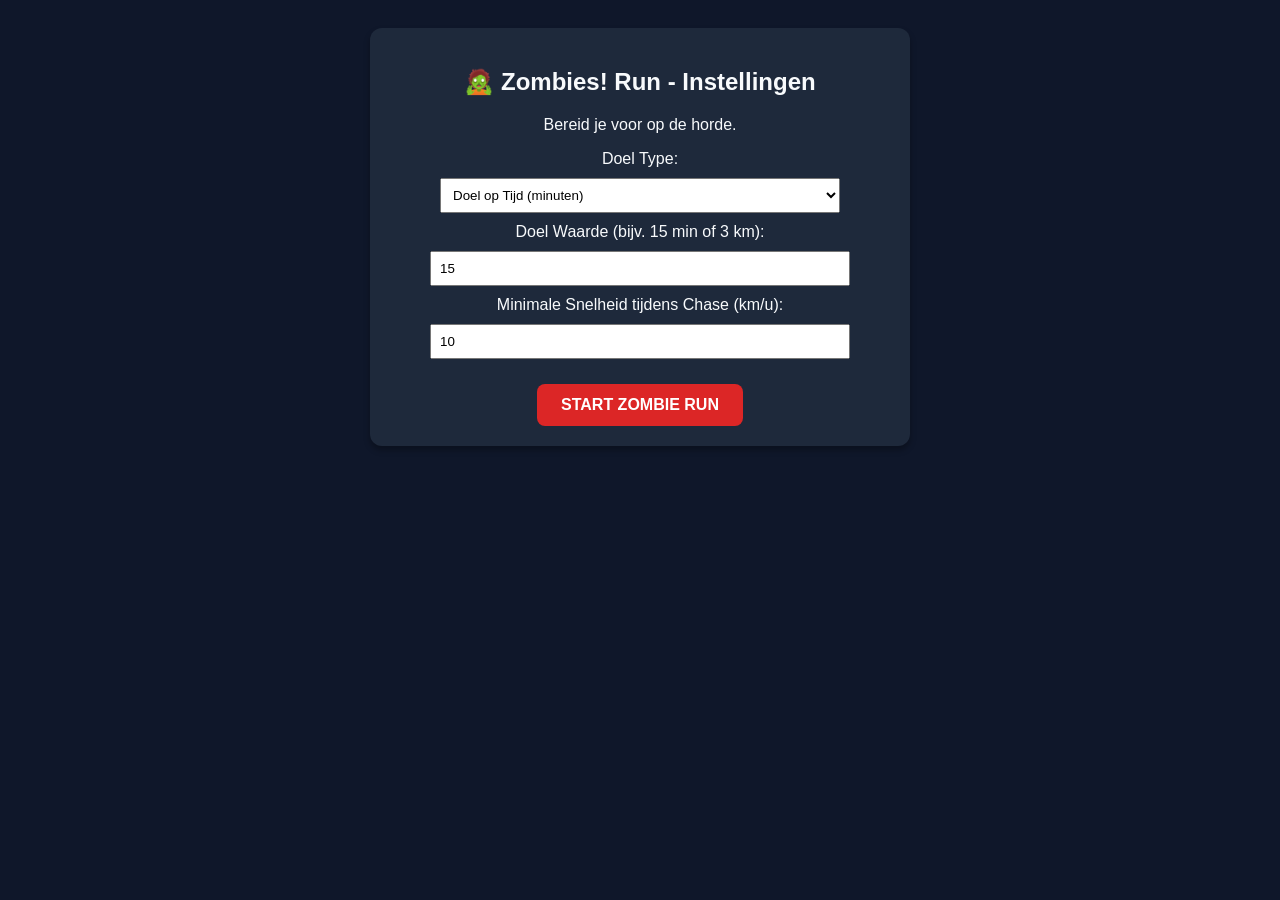
==== gemini-code-1786892902511.html @ d01dda02 "ZombieRun" ====
<!DOCTYPE html>
<html lang="nl">
<head>
    <meta charset="UTF-8">
    <title>Zombies! Run - Ultimate Edition</title>
    <style>
        body { background: #0f172a; color: #f8fafc; font-family: sans-serif; text-align: center; padding: 20px; }
        .card { background: #1e293b; padding: 20px; border-radius: 12px; max-width: 500px; margin: 0 auto; box-shadow: 0 4px 6px rgba(0,0,0,0.3); }
        button { background: #dc2626; color: white; border: none; padding: 12px 24px; font-size: 16px; border-radius: 8px; cursor: pointer; margin-top: 15px; font-weight: bold; }
        button:hover { background: #b91c1c; }
        .hidden { display: none; }
        #alert-box { font-size: 24px; font-weight: bold; color: #ef4444; margin: 20px 0; }
    </style>
</head>
<body>

    <div class="card" id="setup-screen">
        <h2>🧟 Zombies! Run - Instellingen</h2>
        <p>Bereid je voor op de horde.</p>
        
        <label>Doel Type:</label><br>
        <select id="goalType" style="padding: 8px; margin: 10px; width: 80%;">
            <option value="time">Doel op Tijd (minuten)</option>
            <option value="distance">Doel op Afstand (km)</option>
        </select><br>

        <label>Doel Waarde (bijv. 15 min of 3 km):</label><br>
        <input type="number" id="goalValue" value="15" style="padding: 8px; margin: 10px; width: 80%;"><br>

        <label>Minimale Snelheid tijdens Chase (km/u):</label><br>
        <input type="number" id="minChaseSpeed" value="10" style="padding: 8px; margin: 10px; width: 80%;"><br>

        <button onclick="startZombieGame()">START ZOMBIE RUN</button>
    </div>

    <div class="card hidden" id="game-screen">
        <h2>🏃‍♂️ RUNNING IN PROGRESS</h2>
        <div id="alert-box">Status: Veilig (Verhaalfase)</div>
        <p>Levenspunten: <span id="points-display">3</span> 💖</p>
        <p>Huidige Snelheid: <span id="speed-display">0.0</span> km/u</p>
        <button onclick="endGameManually()" style="background: #475569;">Stop Run</button>
    </div>

    <div class="card hidden" id="result-screen">
        <h2 id="result-title">EINDE RUN</h2>
        <p id="result-message"></p>
        <button onclick="location.reload()">Opnieuw Instellen</button>
    </div>

    <script>
        // Mappenstructuur configuratie voor lokale MP3 bestanden
        const AUDIO_PATHS = {
            intro: "audio/ZombieRun/Zombie-intro/",
            alarm: "audio/ZombieRun/Zombie-fx/alarm/",
            zombieFx: "audio/ZombieRun/Zombie-fx/zombieGeluiden/",
            story: "audio/ZombieRun/Zombie-storie/",
            startRun: "audio/ZombieRun/Zombie-startRun/",
            stopRun: "audio/ZombieRun/Zombie-StopRun/",
            musicLower: "audio/ZombieRun/Zombie-music-LowerPace/",
            musicHigher: "audio/ZombieRun/Zombie-music-HigherPace/",
            winner: "audio/ZombieRun/Zombie-Winner/",
            looser: "audio/ZombieRun/Zombie-Looser/"
        };

        let gameState = {
            points: 3,
            isChasing: false,
            watchId: null,
            minChaseSpeed: 10,
            goalType: 'time',
            goalValue: 15,
            elapsedSeconds: 0,
            timerInterval: null
        };

        let bgMusic = new Audio();
        let sfxAudio = new Audio();

        function playRandomAudio(folderPath, volume = 1.0) {
            // In een echte implementatie kies je hier willekeurig uit een lijst van bestanden in de map
            // Voorbeeld simulatie:
            console.p ("Audio afspelen uit: " + folderPath);
        }

        function startZombieGame() {
            gameState.goalType = document.getElementById('goalType').value;
            gameState.goalValue = parseFloat(document.getElementById('goalValue').value);
            gameState.minChaseSpeed = parseFloat(document.getElementById('minChaseSpeed').value);
            gameState.points = 3;

            document.getElementById('setup-screen').classList.add('hidden');
            document.getElementById('game-screen').classList.remove('hidden');

            // Fase 1: Start & Intro + Lower Pace Music
            playRandomAudio(AUDIO_PATHS.intro);
            
            // Start GPS tracking
            if (navigator.geolocation) {
                gameState.watchId = navigator.geolocation.watchPosition(updatePosition, handleGeoError, { enableHighAccuracy: true });
            }

            // Start willekeurige timer voor Zombie-aanvallen (elke 30 tot 60 seconden een kans)
            scheduleNextChase();
        }

        function scheduleNextChase() {
            const randomInterval = Math.floor(Math.random() * (60000 - 30000 + 1)) + 30000;
            setTimeout(() => {
                if (document.getElementById('game-screen').classList.contains('hidden')) return;
                triggerZombieChase();
            }, randomInterval);
        }

        function triggerZombieChase() {
            gameState.isChasing = true;
            document.getElementById('alert-box').innerText = "⚠️ ZOMBIE AANVAL! VERSNEL!";
            
            // Fase 3: Alarm, StartRun audio en Muziek switch
            playRandomAudio(AUDIO_PATHS.alarm);
            playRandomAudio(AUDIO_PATHS.startRun);

            // Proximity Audio simulatie (volume stijgt naarmate de tijd vordert)
            let zombieVolume = 0.2;
            let proximityInterval = setInterval(() => {
                zombieVolume += 0.2;
                if (zombieVolume > 1.0) zombieVolume = 1.0;
                console.log("Zombie nabijheid volume: " + zombieVolume);
            }, 2000);

            // Duur van de achtervolging: 20 seconden
            setTimeout(() => {
                clearInterval(proximityInterval);
                endZombieChase();
            }, 20000);
        }

        function endZombieChase() {
            gameState.isChasing = false;
            document.getElementById('alert-box').innerText = "Status: Veilig (Verhaalfase)";
            playRandomAudio(AUDIO_PATHS.stopRun);

            // Snelheids- en puntencontrole
            let currentSpeed = parseFloat(document.getElementById('speed-display').innerText);
            if (currentSpeed < gameState.minChaseSpeed) {
                gameState.points--;
                document.getElementById('points-display').innerText = gameState.points;
                
                if (gameState.points <= 0) {
                    handleGameOver();
                    return;
                }
            }

            // Plan de volgende aanval in
            scheduleNextChase();
        }

        function updatePosition(position) {
            let speedMs = position.coords.speed || 0; // meters per seconde
            let speedKmh = (speedMs * 3.6).toFixed(1);
            document.getElementById('speed-display').innerText = speedKmh;
        }

        function handleGeoError(error) {
            console.warn("GPS waarschuwing: " + error.message);
        }

        function handleGameOver() {
            navigator.geolocation.clearWatch(gameState.watchId);
            document.getElementById('game-screen').classList.add('hidden');
            document.getElementById('result-screen').classList.remove('hidden');
            document.getElementById('result-title').innerText = "YOU LOSE 🧟";
            document.getElementById('result-message').innerText = "Je levenspunten zijn opgeslokt door de horde!";
            playRandomAudio(AUDIO_PATHS.looser);
        }

        function endGameManually() {
            navigator.geolocation.clearWatch(gameState.watchId);
            document.getElementById('game-screen').classList.add('hidden');
            document.getElementById('result-screen').classList.remove('hidden');
            
            let medal = "🥉 Bronzen Medaille";
            if (gameState.points === 3) medal = "🥇 Gouden Medaille (Confetti!)";
            else if (gameState.points === 2) medal = "🥈 Zilveren Medaille";

            document.getElementById('result-title').innerText = "GEFELICITEERD!";
            document.getElementById('result-message').innerText = "Je hebt de missie overleefd met behoud van je punten! Behaalde prestatie: " + medal;
            playRandomAudio(AUDIO_PATHS.winner);
        }
    </script>
</body>
</html>
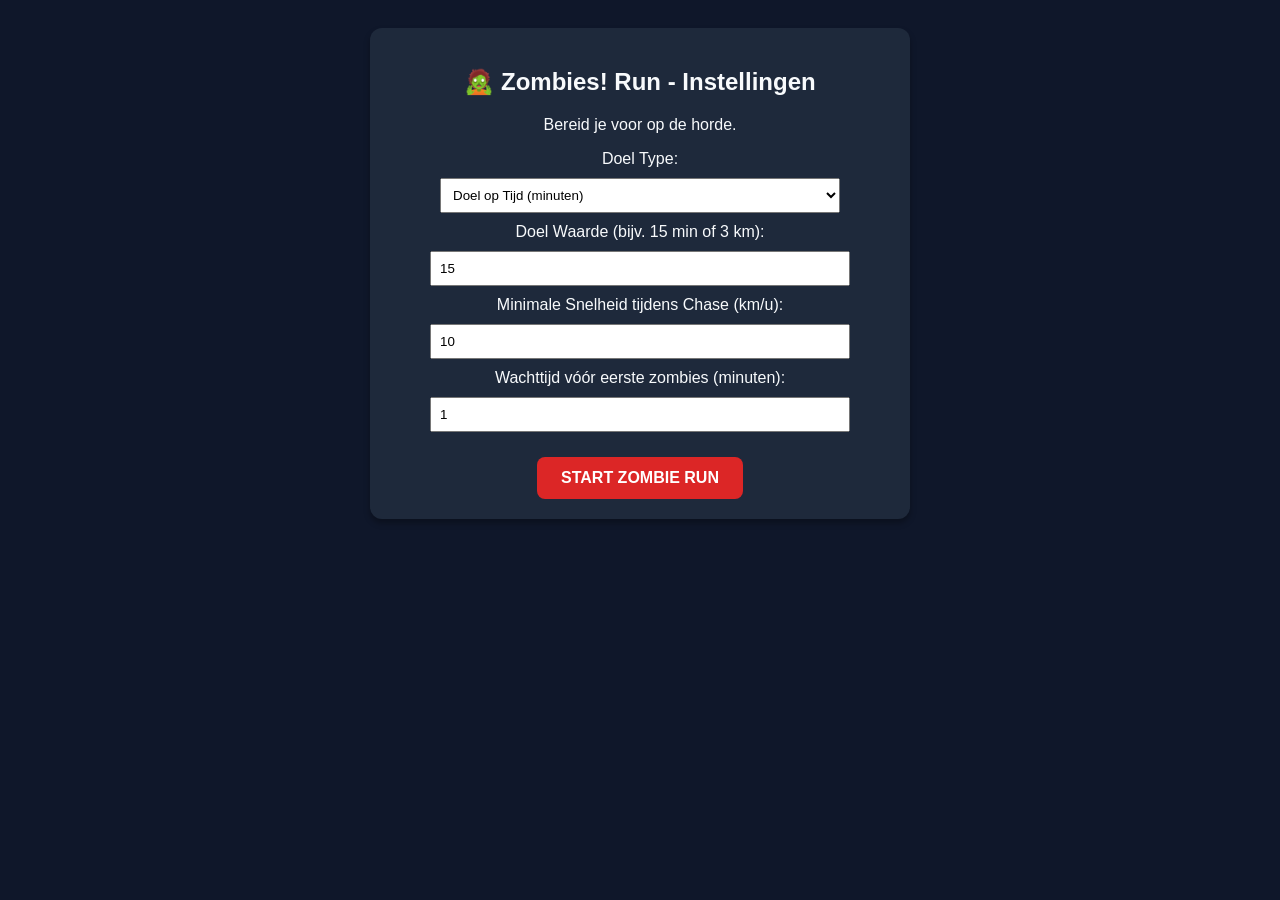
==== commit 47a83072: "audio changes" ====
--- a/gemini-code-1786892902511.html
+++ b/gemini-code-1786892902511.html
@@ -30,6 +30,9 @@
         <label>Minimale Snelheid tijdens Chase (km/u):</label><br>
         <input type="number" id="minChaseSpeed" value="10" style="padding: 8px; margin: 10px; width: 80%;"><br>
 
+        <label>Wachttijd vóór eerste zombies (minuten):</label><br>
+        <input type="number" id="zombieDelayMinutes" value="1" style="padding: 8px; margin: 10px; width: 80%;"><br>
+
         <button onclick="startZombieGame()">START ZOMBIE RUN</button>
     </div>
 
@@ -48,18 +51,15 @@
     </div>
 
     <script>
-        // Mappenstructuur configuratie voor lokale MP3 bestanden
-        const AUDIO_PATHS = {
-            intro: "audio/ZombieRun/Zombie-intro/",
-            alarm: "audio/ZombieRun/Zombie-fx/alarm/",
-            zombieFx: "audio/ZombieRun/Zombie-fx/zombieGeluiden/",
-            story: "audio/ZombieRun/Zombie-storie/",
-            startRun: "audio/ZombieRun/Zombie-startRun/",
-            stopRun: "audio/ZombieRun/Zombie-StopRun/",
-            musicLower: "audio/ZombieRun/Zombie-music-LowerPace/",
-            musicHigher: "audio/ZombieRun/Zombie-music-HigherPace/",
-            winner: "audio/ZombieRun/Zombie-Winner/",
-            looser: "audio/ZombieRun/Zombie-Looser/"
+        const AUDIO_FILES = {
+            intro: "audio/ZombieRun/Zombie-intro/intro1.mp3",
+            alarm: "audio/ZombieRun/Zombie-fx/alarm/alarm.mp3",
+            startRun: "audio/ZombieRun/Zombie-startRun/start_run.mp3",
+            stopRun: "audio/ZombieRun/Zombie-StopRun/stop_run.mp3",
+            musicLower: "audio/ZombieRun/Zombie-music-LowerPace/ambient_low.mp3",
+            musicHigher: "audio/ZombieRun/Zombie-music-HigherPace/action_high.mp3",
+            winner: "audio/ZombieRun/Zombie-Winner/winner.mp3",
+            looser: "audio/ZombieRun/Zombie-Looser/looser.mp3"
         };
 
         let gameState = {
@@ -67,77 +67,96 @@
             isChasing: false,
             watchId: null,
             minChaseSpeed: 10,
-            goalType: 'time',
-            goalValue: 15,
-            elapsedSeconds: 0,
-            timerInterval: null
+            zombieDelayMs: 60000 // Wordt overschreven door instelling
         };
 
         let bgMusic = new Audio();
-        let sfxAudio = new Audio();
-
-        function playRandomAudio(folderPath, volume = 1.0) {
-            // In een echte implementatie kies je hier willekeurig uit een lijst van bestanden in de map
-            // Voorbeeld simulatie:
-            console.p ("Audio afspelen uit: " + folderPath);
+        let activeSfx = null;
+
+        // Achtergrondmuziek afspelen (blijft loopen op de achtergrond)
+        function playBackgroundMusic(filePath, volume = 0.4) {
+            if (!bgMusic.paused) {
+                bgMusic.pause();
+            }
+            bgMusic = new Audio(filePath);
+            bgMusic.loop = true;
+            bgMusic.volume = volume;
+            bgMusic.play().catch(error => {
+                console.warn("Muziek kon niet starten: ", error);
+            });
+        }
+
+        // Los geluid of stemfragment afspelen over de muziek heen
+        function playSoundEffect(filePath, volume = 1.0, onEndedCallback = null) {
+            if (activeSfx) {
+                activeSfx.pause();
+            }
+            activeSfx = new Audio(filePath);
+            activeSfx.volume = volume;
+            activeSfx.play().then(() => {
+                if (onEndedCallback) {
+                    activeSfx.onended = onEndedCallback;
+                }
+            }).catch(error => {
+                console.warn("SFX kon niet afspelen: ", error);
+                if (onEndedCallback) onEndedCallback();
+            });
         }
 
         function startZombieGame() {
-            gameState.goalType = document.getElementById('goalType').value;
-            gameState.goalValue = parseFloat(document.getElementById('goalValue').value);
             gameState.minChaseSpeed = parseFloat(document.getElementById('minChaseSpeed').value);
+            let delayMins = parseFloat(document.getElementById('zombieDelayMinutes').value) || 1;
+            gameState.zombieDelayMs = delayMins * 60 * 1000; // Omzetten naar milliseconden
             gameState.points = 3;
 
             document.getElementById('setup-screen').classList.add('hidden');
             document.getElementById('game-screen').classList.remove('hidden');
 
-            // Fase 1: Start & Intro + Lower Pace Music
-            playRandomAudio(AUDIO_PATHS.intro);
+            // 1. Start rustige achtergrondmuziek
+            playBackgroundMusic(AUDIO_FILES.musicLower, 0.3);
+
+            // 2. Speel eerst de volledige intro af. Pas als deze klaar is, start de wachttijd voor de zombies.
+            playSoundEffect(AUDIO_FILES.intro, 1.0, () => {
+                console.log("Intro afgelopen. Wachten tot eerste zombie-aanval...");
+                setTimeout(triggerZombieChase, gameState.zombieDelayMs);
+            });
             
             // Start GPS tracking
             if (navigator.geolocation) {
                 gameState.watchId = navigator.geolocation.watchPosition(updatePosition, handleGeoError, { enableHighAccuracy: true });
             }
-
-            // Start willekeurige timer voor Zombie-aanvallen (elke 30 tot 60 seconden een kans)
-            scheduleNextChase();
-        }
-
-        function scheduleNextChase() {
-            const randomInterval = Math.floor(Math.random() * (60000 - 30000 + 1)) + 30000;
-            setTimeout(() => {
-                if (document.getElementById('game-screen').classList.contains('hidden')) return;
-                triggerZombieChase();
-            }, randomInterval);
         }
 
         function triggerZombieChase() {
+            if (document.getElementById('game-screen').classList.contains('hidden')) return;
+            
             gameState.isChasing = true;
             document.getElementById('alert-box').innerText = "⚠️ ZOMBIE AANVAL! VERSNEL!";
             
-            // Fase 3: Alarm, StartRun audio en Muziek switch
-            playRandomAudio(AUDIO_PATHS.alarm);
-            playRandomAudio(AUDIO_PATHS.startRun);
-
-            // Proximity Audio simulatie (volume stijgt naarmate de tijd vordert)
-            let zombieVolume = 0.2;
-            let proximityInterval = setInterval(() => {
-                zombieVolume += 0.2;
-                if (zombieVolume > 1.0) zombieVolume = 1.0;
-                console.log("Zombie nabijheid volume: " + zombieVolume);
-            }, 2000);
-
-            // Duur van de achtervolging: 20 seconden
+            // Schakel over naar snelle actiemuziek
+            playBackgroundMusic(AUDIO_FILES.musicHigher, 0.6);
+
+            // Speel alarm en start-run geluid over de muziek heen
+            playSoundEffect(AUDIO_FILES.alarm, 1.0);
             setTimeout(() => {
-                clearInterval(proximityInterval);
+                playSoundEffect(AUDIO_FILES.startRun, 1.0);
+            }, 1500);
+
+            // Duur van de achtervolging: 15 seconden
+            setTimeout(() => {
                 endZombieChase();
-            }, 20000);
+            }, 15000);
         }
 
         function endZombieChase() {
+            if (document.getElementById('game-screen').classList.contains('hidden')) return;
+            
             gameState.isChasing = false;
             document.getElementById('alert-box').innerText = "Status: Veilig (Verhaalfase)";
-            playRandomAudio(AUDIO_PATHS.stopRun);
+            
+            // Schakel terug naar rustige achtergrondmuziek
+            playBackgroundMusic(AUDIO_FILES.musicLower, 0.3);
+            playSoundEffect(AUDIO_FILES.stopRun, 1.0);
 
             // Snelheids- en puntencontrole
             let currentSpeed = parseFloat(document.getElementById('speed-display').innerText);
@@ -151,12 +170,13 @@
                 }
             }
 
-            // Plan de volgende aanval in
-            scheduleNextChase();
+            // Plan de volgende willekeurige aanval in (bijv. na 30 tot 60 seconden)
+            const nextInterval = Math.floor(Math.random() * (60000 - 30000 + 1)) + 30000;
+            setTimeout(triggerZombieChase, nextInterval);
         }
 
         function updatePosition(position) {
-            let speedMs = position.coords.speed || 0; // meters per seconde
+            let speedMs = position.coords.speed || 0;
             let speedKmh = (speedMs * 3.6).toFixed(1);
             document.getElementById('speed-display').innerText = speedKmh;
         }
@@ -166,26 +186,28 @@
         }
 
         function handleGameOver() {
+            if (!bgMusic.paused) bgMusic.pause();
             navigator.geolocation.clearWatch(gameState.watchId);
             document.getElementById('game-screen').classList.add('hidden');
             document.getElementById('result-screen').classList.remove('hidden');
             document.getElementById('result-title').innerText = "YOU LOSE 🧟";
             document.getElementById('result-message').innerText = "Je levenspunten zijn opgeslokt door de horde!";
-            playRandomAudio(AUDIO_PATHS.looser);
+            playSoundEffect(AUDIO_FILES.looser, 1.0);
         }
 
         function endGameManually() {
+            if (!bgMusic.paused) bgMusic.pause();
             navigator.geolocation.clearWatch(gameState.watchId);
             document.getElementById('game-screen').classList.add('hidden');
             document.getElementById('result-screen').classList.remove('hidden');
             
             let medal = "🥉 Bronzen Medaille";
-            if (gameState.points === 3) medal = "🥇 Gouden Medaille (Confetti!)";
+            if (gameState.points === 3) medal = "🥇 Gouden Medaille";
             else if (gameState.points === 2) medal = "🥈 Zilveren Medaille";
 
             document.getElementById('result-title').innerText = "GEFELICITEERD!";
-            document.getElementById('result-message').innerText = "Je hebt de missie overleefd met behoud van je punten! Behaalde prestatie: " + medal;
-            playRandomAudio(AUDIO_PATHS.winner);
+            document.getElementById('result-message').innerText = "Je hebt de missie overleefd! Behaalde prestatie: " + medal;
+            playSoundEffect(AUDIO_FILES.winner, 1.0);
         }
     </script>
 </body>
